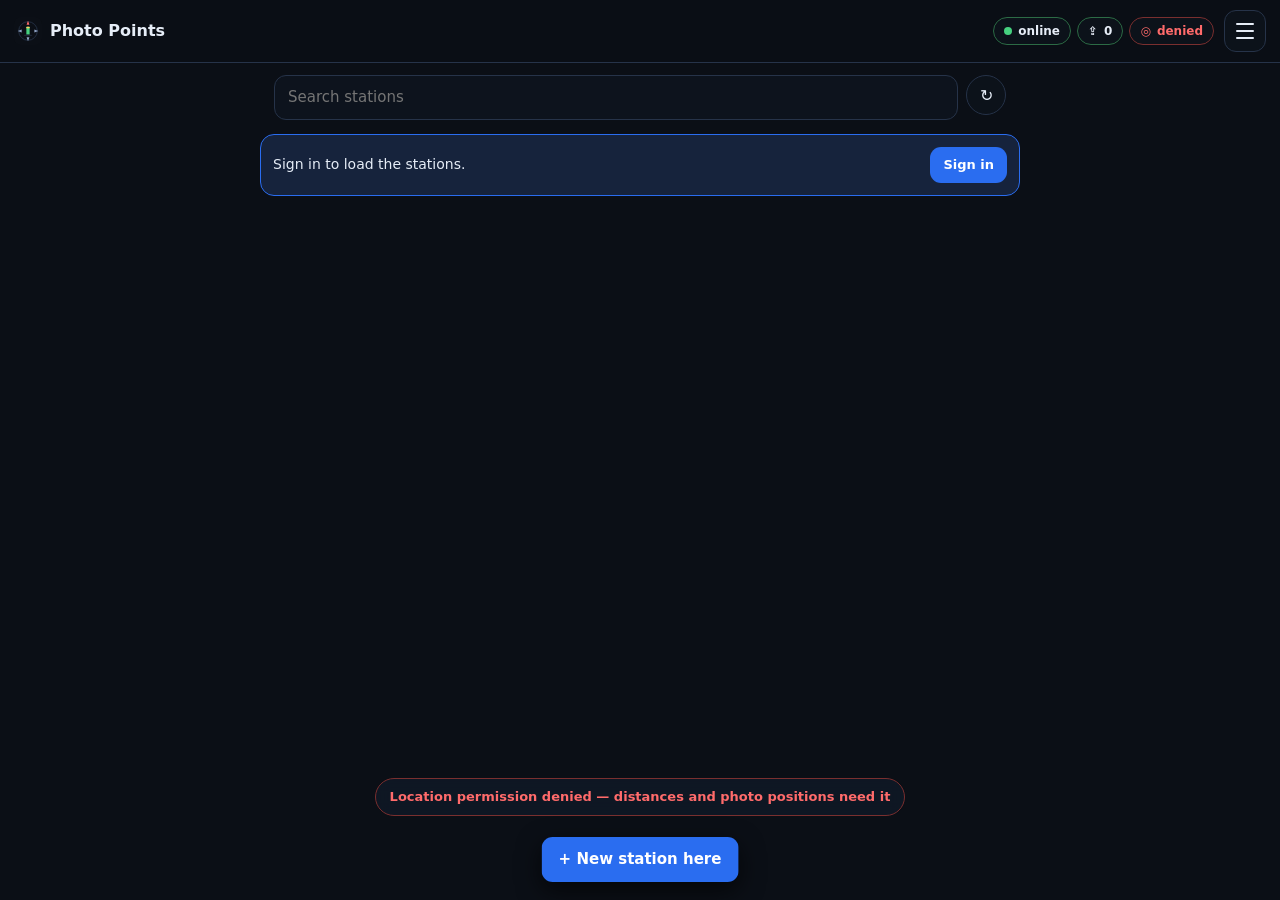
==== photopoints/index.html @ 61a8e97a "Add Photo Points, a repeat photo monitoring app photopoints/ is a second app on the same Pages site," ====
<!doctype html>
<meta charset="utf-8">
<meta name="viewport" content="width=device-width,initial-scale=1,viewport-fit=cover,user-scalable=no">
<meta name="theme-color" content="#0d1117">
<meta name="mobile-web-app-capable" content="yes">
<meta name="apple-mobile-web-app-capable" content="yes">
<meta name="apple-mobile-web-app-status-bar-style" content="black-translucent">
<meta name="apple-mobile-web-app-title" content="Photo Points">
<title>Photo Points</title>
<link rel="manifest" href="manifest.webmanifest">
<link rel="icon" href="icons/icon.svg" type="image/svg+xml">
<link rel="apple-touch-icon" href="icons/icon-180.png">
<link rel="stylesheet" href="app.css">

<body class="view-home">

<!-- ══════════════════════════ stations ══════════════════════════ -->
<section id="home">
  <header id="hbar">
    <div class="brand"><img src="icons/icon.svg" alt=""><b>Photo Points</b></div>
    <div class="chips">
      <button class="chip" id="chip-net" title="Connection"><span class="dot"></span><span class="label">…</span></button>
      <button class="chip" id="chip-queue" title="Waiting to upload"><span class="ico">⇪</span><span class="label">0</span></button>
      <button class="chip" id="chip-gps" title="GPS accuracy"><span class="ico">◎</span><span class="label">--</span></button>
    </div>
    <button id="menu-btn" aria-label="Menu" aria-haspopup="dialog"><span></span><span></span><span></span></button>
  </header>

  <div id="home-tools">
    <input type="search" id="search" placeholder="Search stations" autocomplete="off" spellcheck="false" enterkeyhint="search">
    <button class="round small" id="refresh-btn" aria-label="Refresh stations" title="Refresh stations">↻</button>
  </div>

  <div id="drafts"></div>
  <div id="signin-nudge" class="nudge hidden">
    <span>Sign in to load the stations.</span>
    <button class="btn small" id="nudge-signin">Sign in</button>
  </div>
  <p class="hint" id="list-status"></p>
  <div id="station-list" role="list"></div>

  <button class="btn fab" id="new-station-btn">+ New station here</button>
</section>

<!-- ══════════════════════════ camera ═══════════════════════════ -->
<section id="cam" aria-label="Camera">
  <div id="viewfinder">
    <video id="preview" playsinline muted autoplay></video>
    <img id="ghost" alt="" class="hidden">
    <div id="novideo" class="novideo hidden">
      <p id="novideo-msg">Camera not started</p>
      <button class="btn" id="start-cam">Enable camera</button>
    </div>
  </div>
  <div id="flash" aria-hidden="true"></div>
  <div id="saving" class="hidden" aria-live="polite"><span class="spin"></span>Saving full-size photo…</div>

  <header id="topbar">
    <div id="compass" role="img" aria-label="Compass">
      <svg viewBox="0 0 200 200" id="compass-svg">
        <defs>
          <radialGradient id="dialGrad" cx="50%" cy="42%" r="62%">
            <stop offset="0%" stop-color="#20293a"/>
            <stop offset="100%" stop-color="#0b0f16"/>
          </radialGradient>
        </defs>
        <circle cx="100" cy="100" r="95" fill="url(#dialGrad)" stroke="#3d4a63" stroke-width="2"/>
        <g id="dial"></g>
        <g id="labels"></g>
        <g id="target-mark" class="hidden"><path d="M100 4 l7 13 h-14 z"/><line x1="100" y1="17" x2="100" y2="40"/></g>
        <path d="M100 6 l9 17 h-18 z" fill="#ffcf5c" id="lubber"/>
      </svg>
      <div id="heading-read"><span id="heading-deg">---</span><span class="unit">°</span><span id="heading-ref"></span><span id="heading-card">--</span></div>
    </div>

    <div id="cam-info">
      <b id="cam-station">—</b>
      <span id="cam-slot">—</span>
      <span id="cam-target"></span>
    </div>

    <button id="cam-close" class="round small" aria-label="Back to stations">✕</button>
  </header>

  <div id="aim" aria-live="polite">
    <div id="aim-text"></div>
    <div id="level"><div id="horizon"></div><span id="pitch-read"></span></div>
  </div>

  <footer id="controls">
    <div id="slots" role="tablist" aria-label="Photo slots"></div>
    <div id="shutter-row">
      <button id="review" class="thumb" aria-label="Photos in this visit"><span id="review-count"></span></button>
      <button id="shutter" aria-label="Take picture"><span class="ring"></span><span class="core"></span></button>
      <button id="finish" class="round done" aria-label="Finish visit">Done</button>
    </div>
    <div id="cam-tools">
      <button class="chip" id="ghost-btn" aria-pressed="false">Last visit</button>
      <button class="chip" id="details-btn">Visit details</button>
      <button class="chip" id="chip-cal" title="Compass">compass</button>
    </div>
  </footer>
</section>

<div id="toasts" aria-live="polite"></div>

<!-- ══════════════════════════ sheets ═══════════════════════════ -->

<div id="station-panel" class="sheet hidden" role="dialog" aria-modal="true" aria-label="Station">
  <div class="sheet-inner">
    <div class="sheet-grab"></div>
    <h2 id="sp-title">Station</h2>
    <div class="guide">
      <svg viewBox="0 0 100 100" class="guide-arrow" id="sp-arrow" aria-hidden="true">
        <circle cx="50" cy="50" r="46" fill="none" stroke="#263349" stroke-width="3"/>
        <path d="M50 10 L68 62 L50 52 L32 62 Z" fill="#2a6df0"/>
      </svg>
      <div><b id="sp-dist">—</b><span id="sp-dir"></span></div>
    </div>
    <dl class="facts" id="sp-facts"></dl>
    <p class="hint" id="sp-ghost"></p>
    <div class="row">
      <button class="btn" id="sp-start">Start visit</button>
      <button class="btn ghost" id="sp-edit">Edit station</button>
    </div>
    <div class="row">
      <a class="btn ghost" id="sp-maps" target="_blank" rel="noopener">Directions</a>
      <button class="btn ghost" id="sp-close">Close</button>
    </div>
  </div>
</div>

<div id="details-panel" class="sheet hidden" role="dialog" aria-modal="true" aria-label="Visit details">
  <div class="sheet-inner">
    <div class="sheet-grab"></div>
    <h2 id="dp-title">Visit details</h2>
    <p class="hint" id="dp-when"></p>
    <label class="fld"><span>Observer(s)</span>
      <input type="text" id="dp-observer" autocomplete="name" placeholder="who took the photos"></label>
    <label class="fld"><span>Monitoring event</span>
      <input type="text" id="dp-event" placeholder="e.g. 2026 Fall, Post-burn" list="dp-event-list">
      <datalist id="dp-event-list"></datalist></label>
    <label class="fld"><span>Post condition</span>
      <select id="dp-condition"></select></label>
    <label class="fld"><span>Visit notes</span>
      <textarea id="dp-notes" rows="3"></textarea></label>

    <div class="fld-details" id="dp-post">
      <div class="post-q"><b>Post at this station</b>
        <div class="seg" id="dp-post-seg">
          <button data-v="Yes">Installed</button>
          <button data-v="No">No post</button>
        </div>
      </div>
      <div id="dp-post-new" class="hidden">
        <p class="hint">Installed on this visit — the station will be updated.</p>
        <label class="fld"><span>Post type</span><select id="dp-post-type"></select></label>
        <label class="fld"><span>Tag / marking</span><input type="text" id="dp-post-tag"></label>
      </div>
    </div>

    <p class="hint" id="dp-summary"></p>
    <div class="row">
      <button class="btn" id="dp-finish">Save &amp; upload</button>
      <button class="btn ghost" id="dp-keep">Keep shooting</button>
    </div>
    <div class="row"><button class="btn ghost danger" id="dp-discard">Discard this visit</button></div>
  </div>
</div>

<div id="review-panel" class="sheet hidden" role="dialog" aria-modal="true" aria-label="Photos in this visit">
  <div class="sheet-inner">
    <div class="sheet-grab"></div>
    <h2 id="rv-title">Photos</h2>
    <div id="rv-list"></div>
    <div class="row"><button class="btn ghost" id="rv-close">Close</button></div>
  </div>
</div>

<div id="photo-panel" class="sheet hidden" role="dialog" aria-modal="true" aria-label="Photo">
  <div class="sheet-inner wide">
    <img id="pv-img" alt="">
    <p class="hint" id="pv-meta"></p>
    <div class="row">
      <button class="btn ghost danger" id="pv-delete">Delete photo</button>
      <button class="btn ghost" id="pv-close">Close</button>
    </div>
  </div>
</div>

<div id="queue-panel" class="sheet hidden" role="dialog" aria-modal="true" aria-label="Upload queue">
  <div class="sheet-inner">
    <div class="sheet-grab"></div>
    <h2>Upload queue</h2>
    <div id="queue-list" class="queue-list"></div>
    <div class="row">
      <button class="btn" id="q-sync">Upload now</button>
      <button class="btn ghost" id="q-clear-done">Clear uploaded</button>
    </div>
    <p class="hint" id="q-hint"></p>
  </div>
</div>

<div id="edit-panel" class="sheet hidden" role="dialog" aria-modal="true" aria-label="Edit station">
  <div class="sheet-inner">
    <div class="sheet-grab"></div>
    <h2 id="ep-title">Edit station</h2>
    <div class="fld"><span>Post installed</span>
      <div class="seg" id="ep-post-seg"><button data-v="Yes">Yes</button><button data-v="No">No</button></div></div>
    <label class="fld"><span>Post type</span><select id="ep-post-type"></select></label>
    <label class="fld"><span>Tag / marking</span><input type="text" id="ep-post-tag"></label>
    <label class="fld"><span>Install date</span><input type="date" id="ep-install"></label>
    <label class="fld"><span>Status</span><select id="ep-status"></select></label>
    <label class="fld"><span>Notes</span><textarea id="ep-notes" rows="3"></textarea></label>
    <p class="hint">Saved on the phone and sent to the layer with the next upload.</p>
    <div class="row">
      <button class="btn" id="ep-save">Save</button>
      <button class="btn ghost" id="ep-cancel">Cancel</button>
    </div>
  </div>
</div>

<div id="new-panel" class="sheet hidden" role="dialog" aria-modal="true" aria-label="New station">
  <div class="sheet-inner">
    <div class="sheet-grab"></div>
    <h2>New station here</h2>
    <p class="hint" id="np-where"></p>
    <label class="fld"><span>Station ID</span><input type="text" id="np-id" autocapitalize="characters" spellcheck="false"></label>
    <label class="fld"><span>Site / preserve</span><input type="text" id="np-site"></label>
    <label class="fld"><span>Management unit</span><input type="text" id="np-mu" spellcheck="false"></label>
    <div class="fld"><span>Post installed</span>
      <div class="seg" id="np-post-seg"><button data-v="Yes">Yes</button><button data-v="No" class="on">No</button></div></div>
    <label class="fld"><span>Notes</span><textarea id="np-notes" rows="2"></textarea></label>
    <div class="row">
      <button class="btn" id="np-save">Add station</button>
      <button class="btn ghost" id="np-cancel">Cancel</button>
    </div>
  </div>
</div>

<div id="menu" class="sheet hidden" role="dialog" aria-modal="true" aria-label="Menu">
  <div class="sheet-inner">
    <div class="sheet-grab"></div>
    <section class="acct">
      <div>
        <div class="acct-name" id="acct-name">Not signed in</div>
        <div class="acct-sub" id="acct-sub">ArcGIS Online</div>
      </div>
      <button class="btn small" id="auth-btn">Sign in</button>
    </section>
    <nav class="menu-list">
      <button class="item" id="mi-queue"><span class="i">⇪</span><span>Upload queue<em id="mi-queue-sub">nothing waiting</em></span></button>
      <button class="item" id="mi-sync"><span class="i">↻</span><span>Upload now<em>push everything waiting</em></span></button>
      <button class="item" id="mi-offline"><span class="i">⤓</span><span>Get ready for offline<em id="mi-offline-sub">stations and last visits' photos</em></span></button>
      <button class="item" id="mi-settings"><span class="i">⚙</span><span>Settings<em>bearings, photos, sounds</em></span></button>
      <button class="item" id="mi-install"><span class="i">⤒</span><span>Add to Home Screen<em>full screen, and keeps photos safe</em></span></button>
      <button class="item" id="mi-reinstall"><span class="i">⟲</span><span>Reinstall app<em>fetch the latest version</em></span></button>
      <button class="item" id="mi-bug"><span class="i">☍</span><span>Report a problem<em>send a diagnostic to the team</em></span></button>
      <button class="item" id="mi-about"><span class="i">ⓘ</span><span>About<em id="mi-about-sub">v0</em></span></button>
    </nav>
  </div>
</div>

<div id="settings-panel" class="sheet hidden" role="dialog" aria-modal="true" aria-label="Settings">
  <div class="sheet-inner">
    <div class="sheet-grab"></div>
    <h2>Settings</h2>

    <div class="fld"><span>Bearings are measured from</span>
      <div class="seg" id="s-north"><button data-v="true">True north</button><button data-v="magnetic">Magnetic north</button></div></div>
    <label class="fld"><span>Magnetic declination (° east; west is negative)</span>
      <input type="number" id="s-decl" step="0.1" min="-30" max="30"></label>
    <p class="hint">−6.3° for Hillsborough County in 2026 (NOAA WMM-2025). The phone's compass is
      magnetic; with true north selected every bearing — shown, recorded in the photo and in its
      name — has this added.</p>
    <label class="fld"><span>On target within ± degrees</span>
      <input type="number" id="s-tol" min="1" max="30" step="1"></label>
    <label class="fld chk"><input type="checkbox" id="s-advance"><span>After a shot, move to the next empty slot</span></label>
    <label class="fld chk"><input type="checkbox" id="s-ghost"><span>Show the last visit's photo over the camera</span></label>

    <label class="fld"><span>Photo size</span>
      <select id="s-maxdim">
        <option value="0">Full resolution (as the camera delivers it)</option>
        <option value="3000">3000 px long edge</option>
        <option value="2048">2048 px long edge</option>
        <option value="1600">1600 px long edge</option>
      </select></label>
    <label class="fld"><span>JPEG quality</span>
      <input type="range" id="s-quality" min="0.6" max="0.98" step="0.02">
      <output id="s-quality-out"></output></label>
    <label class="fld chk"><input type="checkbox" id="s-sound"><span>Sounds</span></label>
    <label class="fld chk"><input type="checkbox" id="s-haptics"><span>Vibration</span></label>
    <label class="fld chk"><input type="checkbox" id="s-autosync"><span>Upload automatically when online</span></label>
    <label class="fld chk"><input type="checkbox" id="s-report"><span>Report problems automatically</span></label>

    <details class="fld-details">
      <summary>Service and sign-in</summary>
      <label class="fld"><span>Feature service URL</span>
        <input type="url" id="s-url" spellcheck="false" autocapitalize="off"></label>
      <label class="fld"><span>OAuth app id (client id)</span>
        <input type="text" id="s-appid" spellcheck="false" autocapitalize="off"></label>
      <label class="fld"><span>Portal</span>
        <input type="url" id="s-portal" spellcheck="false" autocapitalize="off"></label>
      <p class="hint">Redirect URI to register on the ArcGIS app: <code id="s-redirect"></code></p>
      <label class="fld"><span>Upload chunk size (KB)</span>
        <input type="number" id="s-part" min="128" max="8192" step="128"></label>
    </details>

    <div class="row">
      <button class="btn" id="s-save">Save</button>
      <button class="btn ghost" id="s-close">Close</button>
    </div>
  </div>
</div>

<div id="signin-panel" class="sheet hidden" role="dialog" aria-modal="true" aria-label="Sign in">
  <div class="sheet-inner">
    <div class="sheet-grab"></div>
    <h2>Sign in to ArcGIS</h2>
    <p class="hint">The stations and visits need an ArcGIS account. Only the resulting token is kept on the phone.</p>
    <button class="btn" id="si-oauth">Sign in with ArcGIS (OAuth)</button>
    <p class="hint">Needs an app id in Settings. Preferred — the app never sees your password.</p>
    <details class="fld-details" open>
      <summary>Sign in with username &amp; password</summary>
      <label class="fld"><span>Username</span>
        <input type="text" id="si-user" autocomplete="username" spellcheck="false" autocapitalize="off"></label>
      <label class="fld"><span>Password</span>
        <input type="password" id="si-pass" autocomplete="current-password"></label>
      <button class="btn" id="si-go">Sign in</button>
      <p class="hint">The password goes straight to ArcGIS for a token and is never stored.</p>
    </details>
    <details class="fld-details">
      <summary>Paste a token</summary>
      <label class="fld"><span>Token</span><input type="text" id="si-token" spellcheck="false"></label>
      <button class="btn ghost" id="si-token-go">Use token</button>
    </details>
    <div class="row"><button class="btn ghost" id="si-close">Close</button></div>
  </div>
</div>

<div id="bug-panel" class="sheet hidden" role="dialog" aria-modal="true" aria-label="Report a problem">
  <div class="sheet-inner">
    <div class="sheet-grab"></div>
    <h2>Report a problem</h2>
    <p class="hint">Sends a row to the ExoticCameraBugs table: what went wrong, the build, the queue,
      sensor state and the last few things the app did. No photos are sent.</p>
    <label class="fld"><span>What happened?</span>
      <input type="text" id="bug-note" placeholder="optional — e.g. the compass spun when I turned"></label>
    <div id="bug-preview" class="hint"></div>
    <div class="row">
      <button class="btn" id="bug-send">Send report</button>
      <button class="btn ghost" id="bug-close">Close</button>
    </div>
  </div>
</div>

<div id="install-panel" class="sheet hidden" role="dialog" aria-modal="true" aria-label="Add to Home Screen">
  <div class="sheet-inner">
    <div class="sheet-grab"></div>
    <h2>Add to Home Screen</h2>
    <p class="hint">Installed, the app runs full screen — and Safari keeps its photos safe.
      A website's storage is cleared after a week without a visit; an installed app's is not.</p>
    <ol class="steps" id="steps-ios">
      <li>Tap the <b>Share</b> button in Safari — the square with an arrow coming out of it.</li>
      <li>Scroll down and tap <b>Add to Home Screen</b>.</li>
      <li>Tap <b>Add</b>, then open <b>Photo Points</b> from your Home Screen.</li>
    </ol>
    <ol class="steps hidden" id="steps-other">
      <li>Open your browser's menu (⋮).</li>
      <li>Choose <b>Install app</b> or <b>Add to Home screen</b>.</li>
    </ol>
    <p class="hint">The installed app has its own storage: it starts empty and asks you to sign in
      once. Let anything waiting finish uploading here first.</p>
    <p class="hint bad-text hidden" id="install-queue-warn"></p>
    <div class="row"><button class="btn ghost" id="i-close">Close</button></div>
  </div>
</div>

<div id="about-panel" class="sheet hidden" role="dialog" aria-modal="true" aria-label="About">
  <div class="sheet-inner">
    <div class="sheet-grab"></div>
    <h2>Photo Points</h2>
    <p class="hint" id="about-body"></p>
    <div class="row"><button class="btn ghost" id="a-close">Close</button></div>
  </div>
</div>

<script src="js/config.js"></script>
<script src="js/store.js"></script>
<script src="js/arc.js"></script>
<script src="../js/report.js"></script>
<script src="../js/exif.js"></script>
<script src="../js/sound.js"></script>
<script src="../js/compass.js"></script>
<script src="js/app.js"></script>
<script>
// Watchdog: if app.js never ran — a missing file, a bad cache entry — say so
// instead of leaving an empty screen.
setTimeout(function () {
  if (self.__ppBooted) return;
  var s = document.getElementById('list-status');
  if (!s) return;
  s.textContent = 'The app did not start. Its files may be incomplete — reload to fetch them again.';
  s.className = 'hint bad-text';
}, 4000);
</script>
</body>
---- photopoints/app.css ----
/* Photo Points — Exotic Camera's look: dark, high-contrast, thumb-reachable. */
:root {
  --bg: #0b0f16;
  --panel: #131a26;
  --line: #263349;
  --txt: #e6edf7;
  --dim: #8fa3c4;
  --ok: #46d07f;
  --warn: #ffcf5c;
  --bad: #ff6b6b;
  --blue: #2a6df0;
  --safe-t: env(safe-area-inset-top, 0px);
  --safe-b: env(safe-area-inset-bottom, 0px);
}

* { box-sizing: border-box; -webkit-tap-highlight-color: transparent; }

html, body {
  margin: 0; height: 100%;
  background: var(--bg); color: var(--txt);
  font: 15px/1.4 system-ui, -apple-system, "Segoe UI", Roboto, sans-serif;
  overscroll-behavior: none;
}
body.view-cam { overflow: hidden; }

.hidden { display: none !important; }
code { font-family: ui-monospace, Menlo, Consolas, monospace; font-size: .85em; color: var(--warn); word-break: break-all; }
.bad-text { color: var(--bad); }

/* which screen is showing */
body.view-home #cam { display: none; }
body.view-cam #home { display: none; }

/* ══════════════════════════ stations ══════════════════════════ */
#home { min-height: 100%; padding-bottom: calc(var(--safe-b) + 96px); }

#hbar {
  position: sticky; top: 0; z-index: 20;
  display: flex; align-items: center; gap: 10px;
  padding: calc(var(--safe-t) + 10px) 14px 10px;
  background: #0b0f16f2; backdrop-filter: blur(8px);
  border-bottom: 1px solid var(--line);
}
.brand { display: flex; align-items: center; gap: 8px; font-size: 16px; white-space: nowrap; }
.brand img { width: 28px; height: 28px; border-radius: 7px; }
.chips { display: flex; gap: 6px; justify-content: flex-end; margin-left: auto; }
@media (max-width: 430px) {
  .brand b { font-size: 15px; }
  #hbar .chip { padding: 5px 8px; }
  #chip-net .label { display: none; }        /* the dot says it */
}

#home-tools { display: flex; gap: 8px; padding: 12px 14px 4px; }
#search {
  flex: 1; min-width: 0; padding: 11px 13px; border-radius: 12px;
  border: 1px solid var(--line); background: #0d131d; color: var(--txt); font: inherit;
}

#list-status { margin: 6px 16px; }

#station-list { display: flex; flex-direction: column; gap: 8px; padding: 6px 14px; }
.st {
  display: flex; align-items: center; gap: 12px; width: 100%;
  padding: 10px 12px; border-radius: 14px; border: 1px solid var(--line);
  background: var(--panel); color: var(--txt); font: inherit; text-align: left;
}
.st:active { background: #1c2534; }
.st.pending { border-style: dashed; }
.st-arrow { flex: none; width: 54px; text-align: center; }
.st-arrow svg { width: 34px; height: 34px; display: block; margin: 0 auto 2px; transition: transform .15s linear; }
.st-arrow svg path { fill: var(--blue); }
.st-arrow.here svg path { fill: var(--ok); }
.st-dist { display: block; font-size: 12px; font-weight: 700; font-variant-numeric: tabular-nums; }
.st-main { flex: 1; min-width: 0; }
.st-main b { display: block; font-size: 16px; }
.st-main > span, .st-main > em { display: block; font-size: 12px; color: var(--dim); overflow: hidden; text-overflow: ellipsis; white-space: nowrap; }
.st-main em { font-style: normal; margin-top: 2px; }
.tag { display: inline-block; padding: 1px 7px; border-radius: 999px; font-size: 11px; font-weight: 700; border: 1px solid var(--line); margin-left: 6px; vertical-align: 1px; }
.tag.nopost { color: var(--warn); border-color: #7a6524; }
.tag.draft { color: #cfe0ff; border-color: var(--blue); }
.tag.due { color: var(--ok); border-color: #2c6b45; }

.nudge, .draft-banner {
  margin: 10px 14px 0; padding: 12px; border-radius: 14px;
  display: flex; align-items: center; justify-content: space-between; gap: 10px;
  border: 1px solid var(--blue); background: #16233c; font-size: 14px;
}
.draft-banner .row { margin: 0; flex: none; }

.fab {
  position: fixed; left: 50%; transform: translateX(-50%);
  bottom: calc(var(--safe-b) + 18px); z-index: 25;
  padding: 13px 20px; border-radius: 999px; box-shadow: 0 8px 24px #000a;
}

/* ══════════════════════════ camera ═══════════════════════════ */
#viewfinder { position: fixed; inset: 0; background: #000; }
/* contain, not cover: show the whole frame that will be captured */
#preview, #ghost { position: absolute; inset: 0; width: 100%; height: 100%; object-fit: contain; display: block; }
#ghost { opacity: .35; pointer-events: none; mix-blend-mode: normal; }
#ghost.strong { opacity: .6; }

.novideo {
  position: absolute; inset: 0; display: flex; flex-direction: column;
  align-items: center; justify-content: center; gap: 12px; padding: 24px;
  text-align: center; background: #0b0f16;
}

#flash { position: fixed; inset: 0; background: #fff; opacity: 0; pointer-events: none; z-index: 5; }
#flash.go { animation: flash .22s ease-out; }
@keyframes flash { 0% { opacity: .75; } 100% { opacity: 0; } }

#saving {
  position: fixed; left: 50%; top: 50%; transform: translate(-50%, -50%); z-index: 30;
  display: flex; align-items: center; gap: 10px; padding: 12px 16px; border-radius: 14px;
  background: #0e131cee; border: 1px solid var(--line); font-weight: 600; font-size: 14px;
}
.spin { width: 16px; height: 16px; border-radius: 50%; border: 2px solid var(--line); border-top-color: var(--txt); animation: spin .8s linear infinite; }
@keyframes spin { to { transform: rotate(360deg); } }

#topbar {
  position: fixed; top: 0; left: 0; right: 0; z-index: 10;
  padding: calc(var(--safe-t) + 8px) 12px 8px;
  display: flex; align-items: flex-start; gap: 10px;
  background: linear-gradient(#000c 0%, #0009 60%, #0000 100%);
}

#compass { position: relative; width: 112px; height: 112px; flex: none; }
#compass-svg { width: 100%; height: 100%; display: block; filter: drop-shadow(0 2px 6px #000a); }
#dial { transform-origin: 100px 100px; }
#compass.stale { opacity: .45; }
#compass.unsure #compass-svg { filter: drop-shadow(0 0 7px #ffcf5c99); }
#target-mark { transform-origin: 100px 100px; }
#target-mark path { fill: #46d07f; }
#target-mark line { stroke: #46d07f; stroke-width: 3; }
#compass.off #target-mark path { fill: #ff9f43; }
#compass.off #target-mark line { stroke: #ff9f43; }

#heading-read {
  position: absolute; left: 0; right: 0; top: 50%; transform: translateY(-52%);
  text-align: center; line-height: 1; pointer-events: none;
  font-variant-numeric: tabular-nums; font-weight: 700; font-size: 17px; letter-spacing: -.03em;
}
#heading-read .unit { font-size: 10px; opacity: .7; vertical-align: super; }
#heading-ref { font-size: 9px; opacity: .7; vertical-align: super; }
#heading-card { display: block; margin-top: 3px; font-size: 9px; font-weight: 700; letter-spacing: .1em; color: var(--dim); }

#cam-info { flex: 1; min-width: 0; padding-top: 6px; text-shadow: 0 1px 3px #000; }
#cam-info b { display: block; font-size: 18px; }
#cam-info span { display: block; font-size: 13px; color: #cfd8e8; }
#cam-target { font-variant-numeric: tabular-nums; }

/* aiming: the one thing to read while framing */
#aim {
  position: fixed; left: 0; right: 0; top: 50%; transform: translateY(-50%);
  display: flex; flex-direction: column; align-items: center; gap: 14px;
  pointer-events: none; z-index: 8;
}
#aim-text {
  padding: 8px 16px; border-radius: 999px; font-weight: 800; font-size: 18px;
  background: #0e131ccc; border: 2px solid var(--line); backdrop-filter: blur(4px);
  font-variant-numeric: tabular-nums; min-height: 1em;
}
#aim-text:empty { display: none; }
#aim-text.on { border-color: var(--ok); color: var(--ok); }
#aim-text.near { border-color: var(--warn); color: var(--warn); }
#aim-text.far { border-color: #ff9f43; color: #ffb36b; }

#level { position: relative; width: 62vw; max-width: 340px; height: 30px; }
#horizon {
  position: absolute; left: 0; right: 0; top: 50%; height: 2px; margin-top: -1px;
  background: #ffffffb0; box-shadow: 0 0 3px #000; border-radius: 2px;
  transform-origin: 50% 50%;
}
#level.level #horizon { background: var(--ok); height: 3px; }
#level::before, #level::after {           /* fixed reference ticks at the ends */
  content: ''; position: absolute; top: 50%; width: 14px; height: 2px; margin-top: -1px; background: #ffcf5c;
}
#level::before { left: -18px; }
#level::after { right: -18px; }
#pitch-read {
  position: absolute; left: 50%; top: 100%; transform: translateX(-50%); margin-top: 4px;
  font-size: 12px; font-weight: 700; color: #e6edf7; text-shadow: 0 1px 3px #000; white-space: nowrap;
}
#level.hidden-level { visibility: hidden; }

#controls {
  position: fixed; left: 0; right: 0; bottom: 0; z-index: 10;
  padding: 10px 12px calc(var(--safe-b) + 12px);
  background: linear-gradient(#0000, #000b 30%, #000e);
}

/* two rows: eye level and groundcover, each with its extra slot at the end */
#slots { display: flex; flex-direction: column; gap: 7px; padding: 4px 0 10px; }
.slot-row { display: flex; align-items: center; justify-content: center; gap: 6px; }
.slot-lbl { flex: none; width: 50px; text-align: right; padding-right: 2px; font-size: 10px; font-weight: 700; letter-spacing: .08em; color: var(--dim); text-transform: uppercase; }
.slot-gap { flex: none; width: 6px; }
.slot {
  position: relative; flex: none; min-width: 44px; height: 42px; padding: 0 10px;
  border-radius: 12px; border: 1px solid var(--line); background: #0e131cd9; color: var(--txt);
  font: inherit; font-weight: 800; font-size: 15px; backdrop-filter: blur(6px);
}
.slot.low { border-style: dashed; }
.slot.has { border-color: #2c6b45; color: var(--ok); }
.slot.on { border-color: var(--blue); background: #16233c; color: #fff; box-shadow: 0 0 0 2px #2a6df066; }
.slot i {
  position: absolute; top: -6px; right: -6px; min-width: 18px; height: 18px; padding: 0 5px;
  border-radius: 9px; background: var(--ok); color: #05210f; font-style: normal; font-size: 11px; line-height: 18px;
}
.slot i:empty { display: none; }

#shutter-row { display: flex; align-items: center; justify-content: space-between; padding: 2px 10px; }

#shutter { width: 78px; height: 78px; border: 0; background: none; position: relative; padding: 0; }
#shutter .ring { position: absolute; inset: 0; border-radius: 50%; border: 3px solid #fff9; }
#shutter .core { position: absolute; inset: 7px; border-radius: 50%; background: #fff; transition: transform .1s ease, background .1s ease; }
#shutter:active .core { transform: scale(.88); background: #ffd9d9; }
#shutter[disabled] .core { background: #8a93a3; }
body.ontarget #shutter .ring { border-color: var(--ok); }

.thumb, .round {
  width: 54px; height: 54px; border-radius: 14px; flex: none;
  border: 1px solid var(--line); background: #0e131cd9 center/cover no-repeat;
  color: var(--txt); font-size: 20px; backdrop-filter: blur(6px); position: relative;
}
.round { border-radius: 50%; }
.round.small { width: 40px; height: 40px; font-size: 16px; }
.round.done { width: auto; padding: 0 16px; border-radius: 999px; font-size: 15px; font-weight: 700; background: #16233cdd; border-color: var(--blue); }
#review-count {
  position: absolute; right: -6px; top: -6px; min-width: 20px; height: 20px; padding: 0 5px; border-radius: 10px;
  background: var(--blue); color: #fff; font-size: 12px; font-weight: 700; line-height: 20px;
}
#review-count:empty { display: none; }
.thumb.pop { animation: pop .4s ease-out; }
@keyframes pop { 0% { transform: scale(.7); } 60% { transform: scale(1.08); } 100% { transform: scale(1); } }

#cam-tools { display: flex; justify-content: center; gap: 8px; margin-top: 10px; flex-wrap: wrap; }

/* ══════════════════════════ shared ═══════════════════════════ */
.chip {
  display: inline-flex; align-items: center; gap: 6px;
  padding: 5px 10px; border-radius: 999px; border: 1px solid var(--line);
  background: #0e131cd9; color: var(--txt); font: inherit; font-size: 12px; font-weight: 600;
  backdrop-filter: blur(6px); cursor: pointer;
}
.chip .dot { width: 8px; height: 8px; border-radius: 50%; background: var(--dim); }
.chip.ok { border-color: #2c6b45; } .chip.ok .dot { background: var(--ok); }
.chip.warn { border-color: #7a6524; } .chip.warn .dot { background: var(--warn); }
.chip.bad { border-color: #7a2f2f; } .chip.bad .dot { background: var(--bad); }
.chip.bad .ico, .chip.bad .label { color: var(--bad); }
.chip.busy .ico { animation: spin 1s linear infinite; display: inline-block; }
.chip[aria-pressed="true"] { border-color: var(--blue); background: #16233cdd; color: #cfe0ff; }
.chip.sent-pulse { animation: pulse .5s ease-out; }
@keyframes pulse { 0% { box-shadow: 0 0 0 0 #46d07fcc; } 100% { box-shadow: 0 0 0 16px #46d07f00; } }

#menu-btn {
  width: 42px; height: 42px; flex: none;
  display: flex; flex-direction: column; justify-content: center; align-items: center; gap: 5px;
  border-radius: 12px; border: 1px solid var(--line); background: #0e131cd9;
}
#menu-btn span { width: 18px; height: 2px; background: var(--txt); border-radius: 2px; }

body.syncing #hbar::after {
  content: ''; position: absolute; left: 0; right: 0; bottom: -1px; height: 2px;
  background: linear-gradient(90deg, #0000, var(--ok), #0000);
  animation: sweep 1.1s linear infinite;
}
@keyframes sweep { from { transform: translateX(-100%); } to { transform: translateX(100%); } }

#toasts {
  position: fixed; left: 0; right: 0; bottom: calc(var(--safe-b) + 170px);
  display: flex; flex-direction: column; align-items: center; gap: 8px;
  pointer-events: none; padding: 0 16px; z-index: 60;
}
body.view-home #toasts { bottom: calc(var(--safe-b) + 84px); }
.toast {
  max-width: 92%; padding: 9px 14px; border-radius: 999px;
  background: #101825ee; border: 1px solid var(--line); font-size: 13px; font-weight: 600;
  opacity: 0; transform: translateY(8px); transition: .25s ease; backdrop-filter: blur(8px);
}
.toast.in { opacity: 1; transform: none; }
.toast.ok { border-color: #2c6b45; color: var(--ok); }
.toast.warn { border-color: #7a6524; color: var(--warn); }
.toast.bad { border-color: #7a2f2f; color: var(--bad); }

/* ── sheets ─────────────────────────────────────────────────── */
.sheet {
  position: fixed; inset: 0; z-index: 50;
  background: #000a; display: flex; align-items: flex-end; justify-content: center;
  opacity: 0; transition: opacity .2s ease;
}
.sheet.open { opacity: 1; }
.sheet-inner {
  width: 100%; max-width: 560px; max-height: 90vh; max-height: 90dvh; overflow-y: auto;
  background: var(--panel); border: 1px solid var(--line); border-bottom: 0;
  border-radius: 18px 18px 0 0; padding: 8px 18px calc(var(--safe-b) + 20px);
  transform: translateY(14px); transition: transform .22s ease;
  -webkit-overflow-scrolling: touch;
}
.sheet.open .sheet-inner { transform: none; }
.sheet-inner.wide { max-width: 900px; padding-top: 14px; }
.sheet-grab { width: 40px; height: 4px; border-radius: 3px; background: var(--line); margin: 6px auto 12px; }
.sheet h2 { margin: 4px 0 12px; font-size: 18px; }

.acct {
  display: flex; align-items: center; justify-content: space-between; gap: 12px;
  padding: 12px; border: 1px solid var(--line); border-radius: 12px; margin-bottom: 12px;
}
.acct-name { font-weight: 700; }
.acct-sub { font-size: 12px; color: var(--dim); }

.menu-list { display: flex; flex-direction: column; gap: 2px; }
.item {
  display: flex; align-items: center; gap: 14px; width: 100%;
  padding: 13px 10px; border: 0; border-radius: 12px;
  background: none; color: var(--txt); font: inherit; text-align: left;
}
.item:active { background: #1c2534; }
.item .i { width: 26px; text-align: center; font-size: 18px; color: var(--dim); flex: none; }
.item em { display: block; font-style: normal; font-size: 12px; color: var(--dim); margin-top: 2px; }

.btn {
  display: inline-block; padding: 11px 16px; border-radius: 11px; border: 1px solid transparent;
  background: var(--blue); color: #fff; font: inherit; font-weight: 600; cursor: pointer;
  text-align: center; text-decoration: none;
}
.btn:active { filter: brightness(.9); }
.btn[disabled] { opacity: .5; }
.btn.ghost { background: none; border-color: var(--line); color: var(--txt); }
.btn.small { padding: 8px 12px; font-size: 13px; }
.btn.danger { color: var(--bad); border-color: #7a2f2f; }
.row { display: flex; gap: 10px; margin-top: 14px; }
.row .btn { flex: 1; }

.fld { display: block; margin: 10px 0; font-size: 13px; color: var(--dim); }
.fld > span { display: block; margin-bottom: 5px; }
.fld input[type=text], .fld input[type=url], .fld input[type=number], .fld input[type=password],
.fld input[type=date], .fld select, .fld textarea {
  width: 100%; padding: 11px 12px; border-radius: 10px;
  border: 1px solid var(--line); background: #0d131d; color: var(--txt); font: inherit;
}
.fld textarea { resize: vertical; }
.fld input[type=range] { width: 80%; vertical-align: middle; accent-color: var(--blue); }
.fld.chk { display: flex; align-items: center; gap: 10px; color: var(--txt); font-size: 15px; }
.fld.chk input { width: 20px; height: 20px; accent-color: var(--blue); flex: none; }
.fld-details { border: 1px solid var(--line); border-radius: 12px; padding: 10px 12px; margin: 12px 0; }
.fld-details summary { cursor: pointer; font-weight: 600; font-size: 14px; }
.hint { font-size: 12px; color: var(--dim); line-height: 1.5; }
.steps { margin: 12px 0; padding-left: 22px; font-size: 13px; line-height: 1.6; color: var(--txt); }
.steps li { margin-bottom: 8px; }

.seg { display: flex; gap: 8px; flex-wrap: wrap; }
.seg button {
  flex: 1; min-width: 90px; padding: 10px 12px; border-radius: 11px;
  border: 1px solid var(--line); background: #0d131d; color: var(--txt);
  font: inherit; font-weight: 600; font-size: 14px;
}
.seg button.on { border-color: var(--blue); background: #16233c; color: #cfe0ff; }
.post-q { display: flex; flex-direction: column; gap: 8px; font-size: 14px; }

.guide { display: flex; align-items: center; gap: 16px; margin: 4px 0 12px; }
.guide-arrow { width: 74px; height: 74px; flex: none; transition: transform .15s linear; }
.guide b { display: block; font-size: 26px; font-variant-numeric: tabular-nums; }
.guide span { display: block; color: var(--dim); font-size: 13px; }

.facts { display: grid; grid-template-columns: auto 1fr; gap: 6px 14px; margin: 0 0 6px; font-size: 14px; }
.facts dt { color: var(--dim); }
.facts dd { margin: 0; }

/* ── queue + review ─────────────────────────────────────────── */
.queue-list { display: flex; flex-direction: column; gap: 8px; }
.qrow { padding: 10px; border: 1px solid var(--line); border-radius: 12px; }
.qrow.sent { border-color: #2c6b45; }
.qrow.error { border-color: #7a2f2f; }
.qrow.uploading { border-color: var(--blue); }
.qhead { display: flex; align-items: center; gap: 10px; }
.qhead b { font-size: 15px; }
.qhead .qmeta { flex: 1; min-width: 0; font-size: 12px; color: var(--dim); }
.qhead .qmeta span { display: block; overflow: hidden; text-overflow: ellipsis; white-space: nowrap; }
.qbtn { border: 0; background: none; color: var(--txt); font-size: 17px; padding: 8px; }
.qbtn.del { color: var(--dim); }
.qstrip { display: flex; gap: 6px; overflow-x: auto; margin-top: 8px; }
.qph { position: relative; flex: none; width: 52px; height: 52px; border-radius: 9px; background: #000 center/cover no-repeat; border: 2px solid var(--line); }
.qph.sent { border-color: #2c6b45; }
.qph.error { border-color: #7a2f2f; }
.qph.uploading { border-color: var(--blue); }
.qph b { position: absolute; left: 2px; bottom: 1px; font-size: 10px; text-shadow: 0 1px 2px #000; }
.bar { height: 5px; border-radius: 3px; background: #0d131d; overflow: hidden; margin-top: 8px; }
.bar-fill { height: 100%; width: 0; background: var(--blue); transition: width .2s ease; }
.qerr { margin-top: 6px; font-size: 12px; color: var(--bad); }

.rv-slot { margin: 10px 0 4px; font-size: 13px; font-weight: 700; color: var(--dim); }
.rv-grid { display: flex; gap: 8px; flex-wrap: wrap; }
.rv-ph { width: 84px; height: 84px; border-radius: 10px; border: 1px solid var(--line); background: #000 center/cover no-repeat; }
#pv-img { display: block; width: 100%; max-height: 70vh; object-fit: contain; border-radius: 10px; background: #000; }

/* ── landscape camera: controls move to a right-hand rail ─────── */
@media (orientation: landscape) and (max-height: 560px) {
  body.view-cam #controls {
    top: 0; bottom: 0; left: auto; right: 0; width: 220px;
    padding: calc(var(--safe-t) + 8px) 10px calc(var(--safe-b) + 8px);
    display: flex; flex-direction: column; justify-content: space-between;
    background: linear-gradient(90deg, #0000, #000a 30%, #000d);
  }
  body.view-cam #slots { padding-bottom: 4px; gap: 5px; }
  body.view-cam .slot-row { gap: 4px; justify-content: flex-start; }
  body.view-cam .slot-lbl { display: none; }
  body.view-cam .slot-gap { width: 2px; }
  body.view-cam .slot { min-width: 34px; height: 34px; font-size: 13px; padding: 0 6px; }
  body.view-cam #shutter { width: 64px; height: 64px; }
  body.view-cam #shutter .core { inset: 6px; }
  body.view-cam .thumb, body.view-cam .round { width: 44px; height: 44px; }
  body.view-cam .round.done { width: auto; }
  body.view-cam #topbar { right: 220px; padding-top: calc(var(--safe-t) + 6px); }
  body.view-cam #compass { width: 86px; height: 86px; }
  body.view-cam #heading-read { font-size: 14px; }
  body.view-cam #aim { right: 220px; }
  body.view-cam #cam-tools { margin-top: 4px; }
  body.view-cam #toasts { bottom: calc(var(--safe-b) + 10px); right: 228px; left: 8px; padding: 0; }
  .sheet-inner { max-height: 94vh; max-height: 94dvh; }
}

@media (min-width: 700px) {
  .sheet { align-items: center; }
  .sheet-inner { border-radius: 18px; border-bottom: 1px solid var(--line); }
  #station-list, #home-tools, #drafts, .nudge { max-width: 760px; margin-left: auto; margin-right: auto; }
}
@media (prefers-reduced-motion: reduce) {
  * { animation-duration: .01ms !important; transition-duration: .01ms !important; }
}
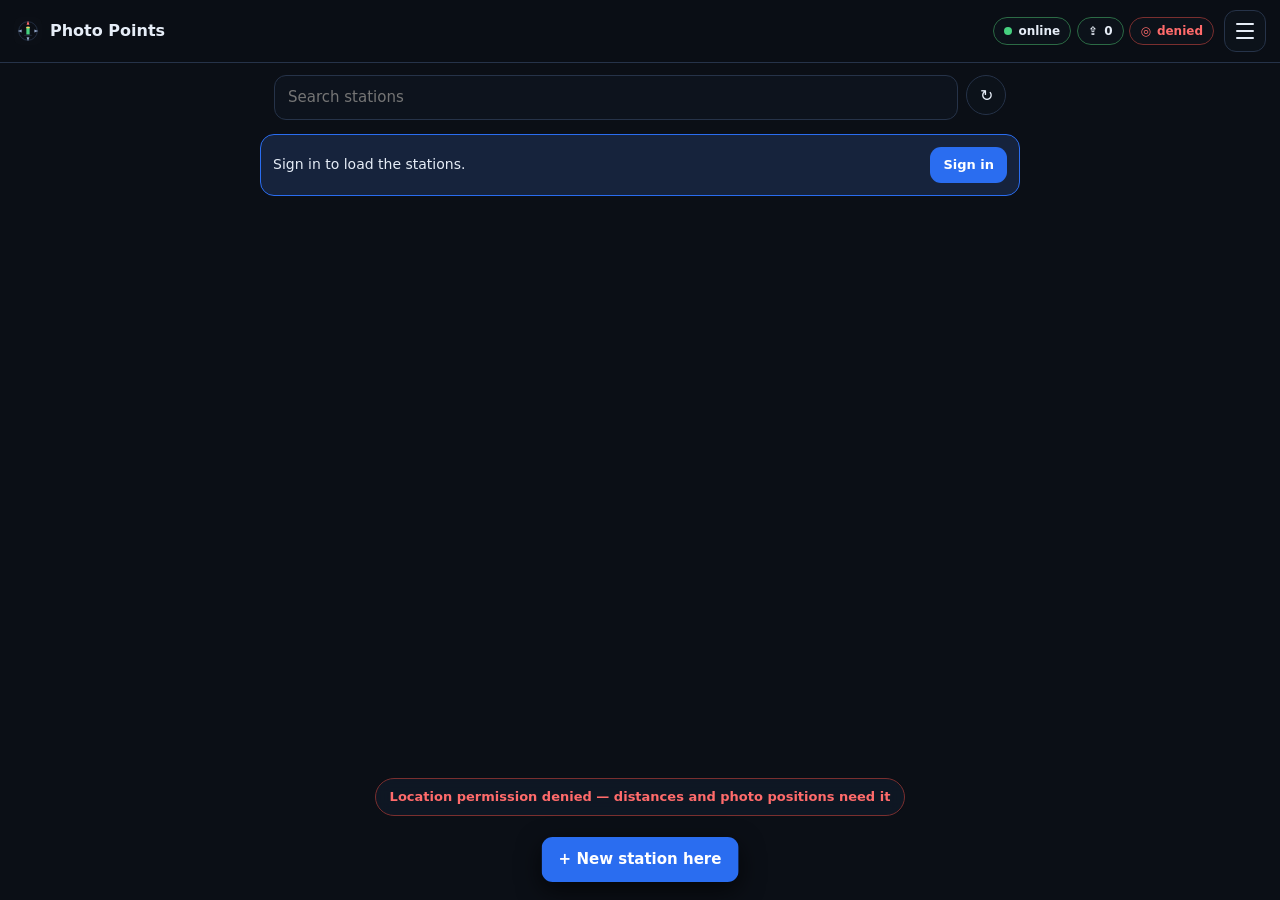
==== commit a7a6ef10: "Compass: learn north again after the phone is locked, and say so until checked iOS restarts its moti" ====
--- a/photopoints/index.html
+++ b/photopoints/index.html
@@ -83,6 +83,7 @@
   </header>
 
   <div id="aim" aria-live="polite">
+    <div id="aim-check" class="hidden"></div>
     <div id="aim-text"></div>
     <div id="level"><div id="horizon"></div><span id="pitch-read"></span></div>
   </div>
@@ -119,12 +120,14 @@
     </div>
     <dl class="facts" id="sp-facts"></dl>
     <p class="hint" id="sp-ghost"></p>
+    <div class="sp-visits hidden" id="sp-visits"></div>
     <div class="row">
       <button class="btn" id="sp-start">Start visit</button>
       <button class="btn ghost" id="sp-edit">Edit station</button>
     </div>
     <div class="row">
       <a class="btn ghost" id="sp-maps" target="_blank" rel="noopener">Directions</a>
+      <a class="btn ghost" id="sp-photos" href="browse.html">Photos</a>
       <button class="btn ghost" id="sp-close">Close</button>
     </div>
   </div>
@@ -275,7 +278,7 @@
       name — has this added.</p>
     <label class="fld"><span>On target within ± degrees</span>
       <input type="number" id="s-tol" min="1" max="30" step="1"></label>
-    <label class="fld chk"><input type="checkbox" id="s-advance"><span>After a shot, move to the next empty slot</span></label>
+    <label class="fld chk"><input type="checkbox" id="s-advance"><span>After a shot, move to the next empty slot: N, ground N, E, ground E, …</span></label>
     <label class="fld chk"><input type="checkbox" id="s-ghost"><span>Show the last visit's photo over the camera</span></label>
 
     <label class="fld"><span>Photo size</span>
--- a/photopoints/app.css
+++ b/photopoints/app.css
@@ -162,6 +162,12 @@
   font-variant-numeric: tabular-nums; min-height: 1em;
 }
 #aim-text:empty { display: none; }
+/* north not checked yet: what to do, on the picture */
+#aim-check {
+  max-width: min(86vw, 440px); padding: 8px 14px; border-radius: 14px; text-align: center;
+  background: #2a1d05e6; border: 2px solid var(--warn); color: #ffd98a;
+  font-weight: 700; font-size: 14px; line-height: 1.3; backdrop-filter: blur(4px);
+}
 #aim-text.on { border-color: var(--ok); color: var(--ok); }
 #aim-text.near { border-color: var(--warn); color: var(--warn); }
 #aim-text.far { border-color: #ff9f43; color: #ffb36b; }
@@ -369,6 +375,13 @@
 
 /* ── queue + review ─────────────────────────────────────────── */
 .queue-list { display: flex; flex-direction: column; gap: 8px; }
+.sp-visits { display: grid; gap: 8px; margin-top: 12px; }
+.sp-visits h3 { margin: 0; font-size: 13px; font-weight: 600; color: var(--dim); }
+.vrow { display: flex; align-items: center; gap: 10px; padding: 8px 10px; border: 1px solid var(--line); border-radius: 12px; }
+.vrow .vmeta { flex: 1; min-width: 0; font-size: 12px; color: var(--dim); }
+.vrow .vmeta b { display: block; font-size: 14px; color: var(--txt); }
+.vrow .vmeta span { display: block; overflow: hidden; text-overflow: ellipsis; white-space: nowrap; }
+.vrow .btn { flex: none; }
 .qrow { padding: 10px; border: 1px solid var(--line); border-radius: 12px; }
 .qrow.sent { border-color: #2c6b45; }
 .qrow.error { border-color: #7a2f2f; }
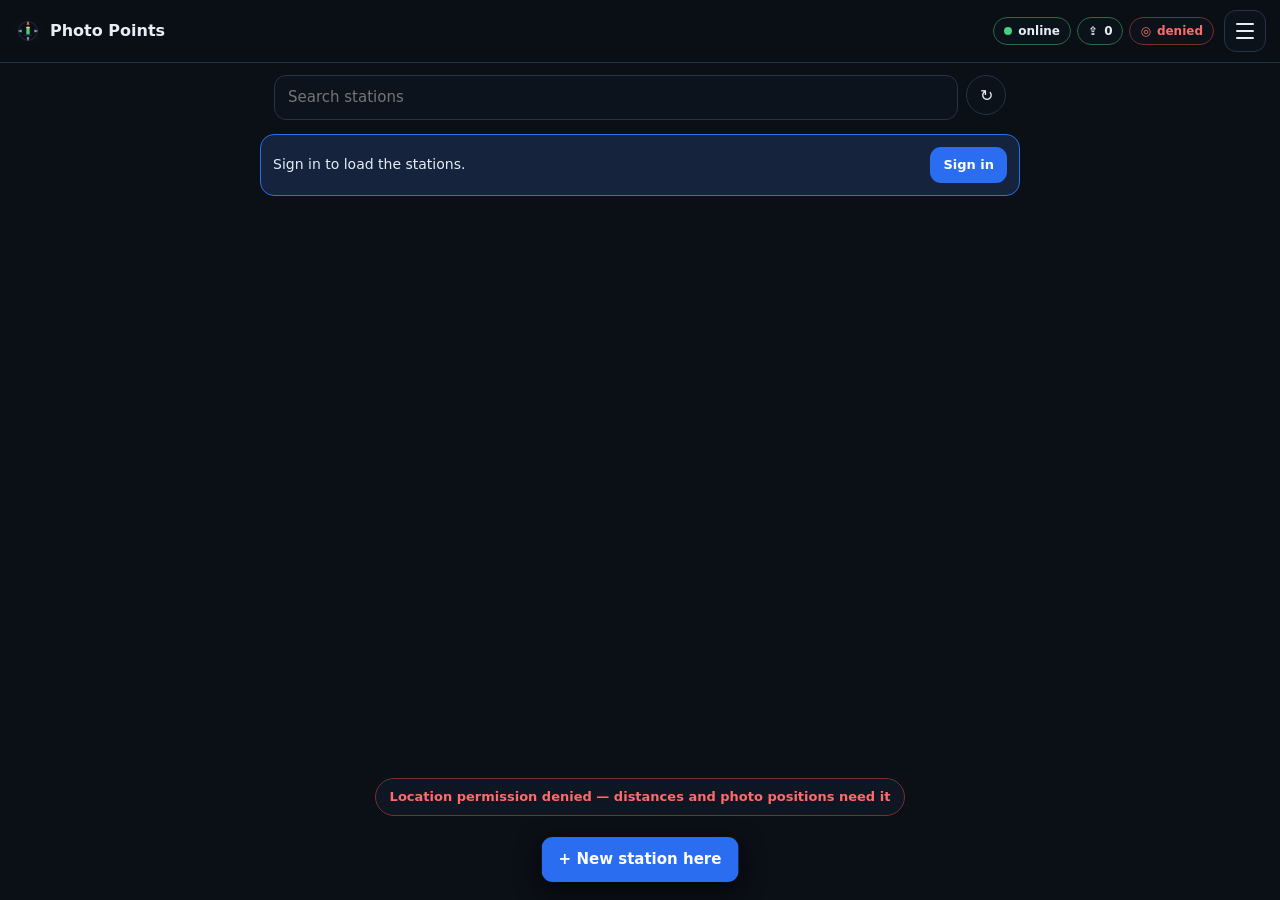
==== commit 528af3e0: "Photo Points: a Schedule for each station (free text, default "Once a year: October") Photo_Stations" ====
--- a/photopoints/index.html
+++ b/photopoints/index.html
@@ -214,6 +214,7 @@
     <label class="fld"><span>Tag / marking</span><input type="text" id="ep-post-tag"></label>
     <label class="fld"><span>Install date</span><input type="date" id="ep-install"></label>
     <label class="fld"><span>Status</span><select id="ep-status"></select></label>
+    <label class="fld"><span>Schedule</span><input type="text" id="ep-schedule" list="schedule-list" maxlength="100" placeholder="e.g. Once a year: October"></label>
     <label class="fld"><span>Notes</span><textarea id="ep-notes" rows="3"></textarea></label>
     <p class="hint">Saved on the phone and sent to the layer with the next upload.</p>
     <div class="row">
@@ -233,7 +234,14 @@
     <label class="fld"><span>Management unit</span><input type="text" id="np-mu" spellcheck="false"></label>
     <div class="fld"><span>Post installed</span>
       <div class="seg" id="np-post-seg"><button data-v="Yes">Yes</button><button data-v="No" class="on">No</button></div></div>
+    <label class="fld"><span>Schedule</span><input type="text" id="np-schedule" list="schedule-list" maxlength="100"></label>
     <label class="fld"><span>Notes</span><textarea id="np-notes" rows="2"></textarea></label>
+    <datalist id="schedule-list">
+      <option value="Once a year: October"></option><option value="Once a year: November"></option>
+      <option value="Once a year: August"></option><option value="Twice a year: March and July"></option>
+      <option value="Twice a year: March and August"></option><option value="Twice a year: May and October"></option>
+      <option value="Twice a year: May and November"></option><option value="Every quarter"></option>
+    </datalist>
     <div class="row">
       <button class="btn" id="np-save">Add station</button>
       <button class="btn ghost" id="np-cancel">Cancel</button>
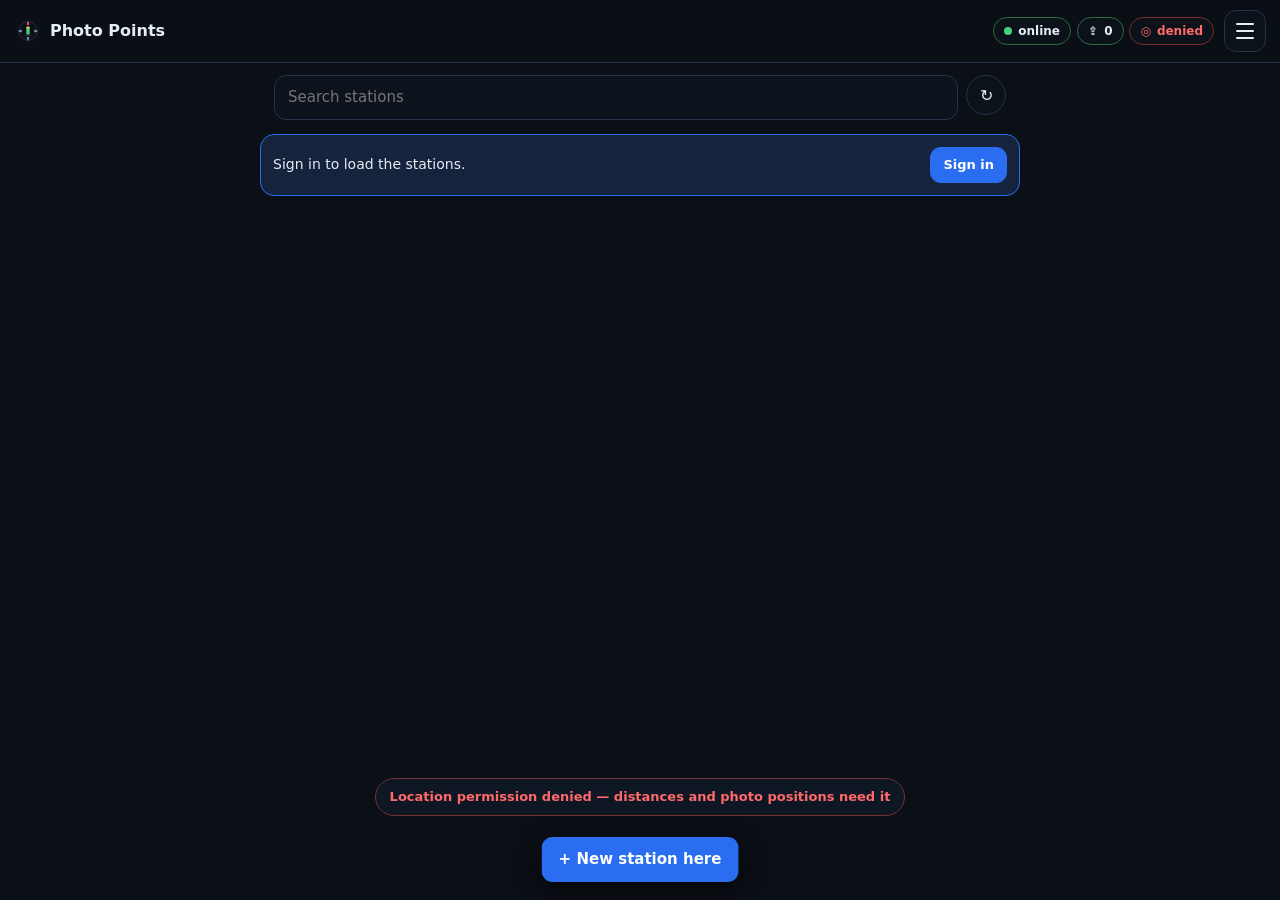
==== commit 13943500: "Photo Points: fill in a new station's management unit from the unit boundaries The new-station sheet" ====
--- a/photopoints/index.html
+++ b/photopoints/index.html
@@ -231,7 +231,7 @@
     <p class="hint" id="np-where"></p>
     <label class="fld"><span>Station ID</span><input type="text" id="np-id" autocapitalize="characters" spellcheck="false"></label>
     <label class="fld"><span>Site / preserve</span><input type="text" id="np-site"></label>
-    <label class="fld"><span>Management unit</span><input type="text" id="np-mu" spellcheck="false"></label>
+    <label class="fld"><span>Management unit <em id="np-mu-src" class="src"></em></span><input type="text" id="np-mu" spellcheck="false"></label>
     <div class="fld"><span>Post installed</span>
       <div class="seg" id="np-post-seg"><button data-v="Yes">Yes</button><button data-v="No" class="on">No</button></div></div>
     <label class="fld"><span>Schedule</span><input type="text" id="np-schedule" list="schedule-list" maxlength="100"></label>
--- a/photopoints/app.css
+++ b/photopoints/app.css
@@ -340,6 +340,7 @@
 
 .fld { display: block; margin: 10px 0; font-size: 13px; color: var(--dim); }
 .fld > span { display: block; margin-bottom: 5px; }
+.fld > span .src { font-style: normal; font-weight: 400; opacity: .6; margin-left: 6px; font-size: .9em; }
 .fld input[type=text], .fld input[type=url], .fld input[type=number], .fld input[type=password],
 .fld input[type=date], .fld select, .fld textarea {
   width: 100%; padding: 11px 12px; border-radius: 10px;
